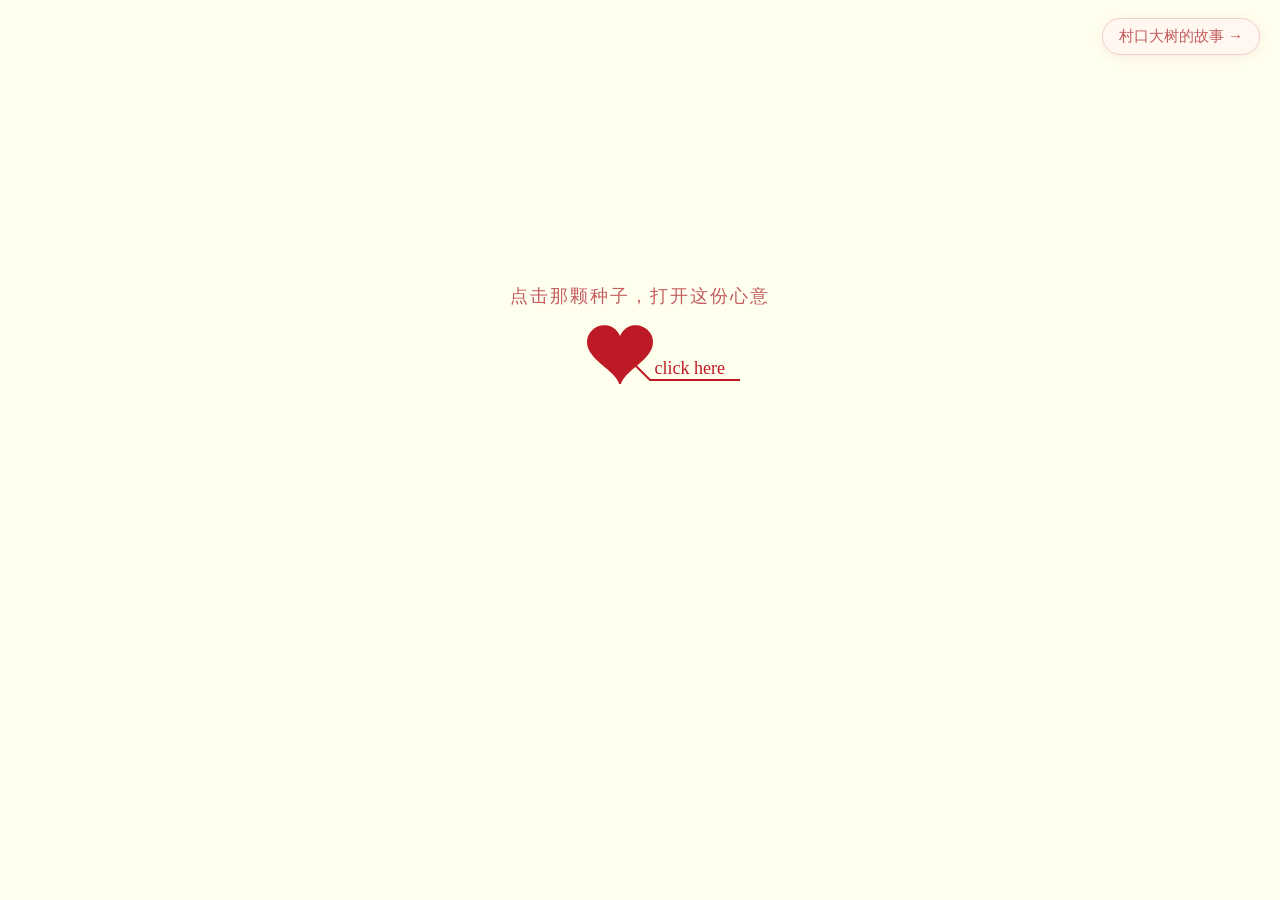
==== index.html @ 1425f9af "Publish the love site so anyone can open it from a URL." ====
<!DOCTYPE html>
<html lang="zh-CN">
<head>
    <meta charset="UTF-8">
    <meta name="viewport" content="width=device-width, initial-scale=1.0">
    <title>给珊珊</title>
    <link type="text/css" rel="stylesheet" href="default.css">
    <script type="text/javascript" src="jquery.min.js"></script>
    <script type="text/javascript" src="jscex.min.js"></script>
    <script type="text/javascript" src="jscex-parser.js"></script>
    <script type="text/javascript" src="jscex-jit.js"></script>
    <script type="text/javascript" src="jscex-builderbase.min.js"></script>
    <script type="text/javascript" src="jscex-async.min.js"></script>
    <script type="text/javascript" src="jscex-async-powerpack.min.js"></script>
    <script type="text/javascript" src="functions.js" charset="utf-8"></script>
    <script type="text/javascript" src="love.js" charset="utf-8"></script>
</head>
<body>
<audio id="bgm" loop>
    <source src="最美情侣.mp3" type="audio/mp3">
</audio>
<a class="top-link" href="story.html">村口大树的故事 →</a>
<div id="main">
    <div id="error">亲，您使用的浏览器无法支持即将显示的内容，请换成谷歌 Chrome 或者火狐 Firefox 浏览器哟~</div>
    <div id="wrap">
        <div id="hint">点击那颗种子，打开这份心意</div>
        <div id="text">
            <div id="code">
                <span class="say">亲爱的~宝宝，自从遇到你，我觉得我终于找到了幸福</span><br>
                <span class="say">我会守护你生命里的精彩，并陪伴你一路精彩下去。</span><br>
                <span class="say">你的幸福快乐，是我一生的追求。</span><br>
                <span class="say">我会每一天带着笑脸，和你说早安，</span><br>
                <span class="say">我会每一晚与你道声晚安再入梦乡，</span><br>
                <span class="say">我会带你去所有你想去的地方，</span><br>
                <span class="say">陪你闹看你笑</span><br>
                <span class="say">历经你生命中所有的点点滴滴。</span><br>
                <span class="say">我期待这一生与你一起走过，</span><br>
                <span class="say">我期待与你慢慢变老</span><br>
                <span class="say">等我们老到哪儿也去不了，</span><br>
                <span class="say">还能满载着一生的幸福快乐 ！</span><br>
                <br>
                <span class="say">我会为我们的未来撑起一片天空，</span><br>
                <span class="say">为我们的将来担负起一生的责任，</span><br>
                <span class="say">愿意为你去做每一件能让你开心快乐的事。</span><br>
                <span class="say">所有我们经历的点点滴滴，</span><br>
                <span class="say">都是我们一辈子最美的回忆。</span><br>
                <span class="say">我愿意爱你直到老去！</span><br>
                <br>
                <span class="say"><span class="space"></span> -- Yours, 修修.</span>
            </div>
        </div>
        <div id="clock-box">
            <a href="story.html">我</a> 喜欢 <a href="story.html">你</a> 的
            <div id="clock"></div>
        </div>
        <canvas id="canvas" width="1100" height="680"></canvas>
    </div>
</div>

<script>
    (function(){
        var canvas = $('#canvas');

        if (!canvas[0].getContext) {
            $("#error").show();
            return false;
        }

        var width = canvas.width();
        var height = canvas.height();

        canvas.attr("width", width);
        canvas.attr("height", height);

        var opts = {
            seed: {
                x: width / 2 - 20,
                color: "rgb(190, 26, 37)",
                scale: 2
            },
            branch: [
                [535, 680, 570, 250, 500, 200, 30, 100, [
                    [540, 500, 455, 417, 340, 400, 13, 100, [
                        [450, 435, 434, 430, 394, 395, 2, 40]
                    ]],
                    [550, 445, 600, 356, 680, 345, 12, 100, [
                        [578, 400, 648, 409, 661, 426, 3, 80]
                    ]],
                    [539, 281, 537, 248, 534, 217, 3, 40],
                    [546, 397, 413, 247, 328, 244, 9, 80, [
                        [427, 286, 383, 253, 371, 205, 2, 40],
                        [498, 345, 435, 315, 395, 330, 4, 60]
                    ]],
                    [546, 357, 608, 252, 678, 221, 6, 100, [
                        [590, 293, 646, 277, 648, 271, 2, 80]
                    ]]
                ]]
            ],
            bloom: {
                num: 700,
                width: 1080,
                height: 650
            },
            footer: {
                width: 1200,
                height: 5,
                speed: 10
            }
        };
        var tree = new Tree(canvas[0], width, height, opts);
        var seed = tree.seed;
        var foot = tree.footer;
        var hold = 1;
        var bgm = document.getElementById("bgm");

        canvas.click(function(e) {
            var offset = canvas.offset(), x, y;
            x = e.pageX - offset.left;
            y = e.pageY - offset.top;
            if (seed.hover(x, y)) {
                hold = 0;
                $("#hint").fadeOut(400);
                if (bgm) { bgm.play().catch(function(){}); }
                canvas.unbind("click");
                canvas.unbind("mousemove");
                canvas.removeClass('hand');
            }
        }).mousemove(function(e){
            var offset = canvas.offset(), x, y;
            x = e.pageX - offset.left;
            y = e.pageY - offset.top;
            canvas.toggleClass('hand', seed.hover(x, y));
        });
        var seedAnimate = eval(Jscex.compile("async", function () {
            seed.draw();
            while (hold) {
                $await(Jscex.Async.sleep(10));
            }
            while (seed.canScale()) {
                seed.scale(0.95);
                $await(Jscex.Async.sleep(10));
            }
            while (seed.canMove()) {
                seed.move(0, 2);
                foot.draw();
                $await(Jscex.Async.sleep(10));
            }
        }));
        var growAnimate = eval(Jscex.compile("async", function () {
            do {
                tree.grow();
                $await(Jscex.Async.sleep(10));
            } while (tree.canGrow());
        }));

        var flowAnimate = eval(Jscex.compile("async", function () {
            do {
                tree.flower(2);
                $await(Jscex.Async.sleep(10));
            } while (tree.canFlower());
        }));

        var moveAnimate = eval(Jscex.compile("async", function () {
            tree.snapshot("p1", 240, 0, 610, 680);
            while (tree.move("p1", 500, 0)) {
                foot.draw();
                $await(Jscex.Async.sleep(10));
            }
            foot.draw();
            tree.snapshot("p2", 500, 0, 610, 680);

            canvas.parent().css("background", "url(" + tree.toDataURL('image/png') + ")");
            canvas.css("background", "#ffe");
            $await(Jscex.Async.sleep(300));
            canvas.css("background", "none");
        }));

        var jumpAnimate = eval(Jscex.compile("async", function () {
            var ctx = tree.ctx;
            while (true) {
                tree.ctx.clearRect(0, 0, width, height);
                tree.jump();
                foot.draw();
                $await(Jscex.Async.sleep(25));
            }
        }));

        var textAnimate = eval(Jscex.compile("async", function () {
            var together = new Date();
            together.setFullYear(2018, 6, 22);
            together.setHours(20);
            together.setMinutes(20);
            together.setSeconds(0);
            together.setMilliseconds(0);

            $("#code").show().typewriter();
            $("#clock-box").fadeIn(500);
            while (true) {
                timeElapse(together);
                $await(Jscex.Async.sleep(1000));
            }
        }));
        var runAsync = eval(Jscex.compile("async", function () {
            $await(seedAnimate());
            $await(growAnimate());
            $await(flowAnimate());
            $await(moveAnimate());

            textAnimate().start();

            $await(jumpAnimate());
        }));

        runAsync().start();
    })();
</script>
</body>
</html>
---- default.css ----
body{margin:0;padding:0;background:#ffe;font-size:14px;font-family:'微软雅黑','宋体',sans-serif;color:#231F20;overflow:auto}
a {color:#000;font-size:14px;}
#main{width:100%;}
#wrap{position:relative;margin:0 auto;width:1100px;height:680px;margin-top:10px;}
#text{width:400px;height:425px;left:60px;top:80px;position:absolute;}
#code{display:none;font-size:16px;}
#clock-box {position:absolute;left:60px;top:550px;font-size:28px;display:none;}
#clock-box a {font-size:28px;text-decoration:none;}
#clock{margin-left:48px;}
#clock .digit {font-size:64px;}
#canvas{margin:0 auto;width:1100px;height:680px;}
#error{margin:0 auto;text-align:center;margin-top:60px;display:none;}
.hand{cursor:pointer;}
.say{margin-left:5px;}
.space{margin-right:150px;}
#hint{position:absolute;left:50%;top:42%;transform:translate(-50%,-50%);color:#c45c5c;font-size:18px;letter-spacing:2px;pointer-events:none;text-shadow:0 0 12px #fff;white-space:nowrap;z-index:3}
.top-link{position:fixed;right:20px;top:18px;z-index:10;color:#c45c5c;text-decoration:none;font-size:15px;background:#fff7f0;border:1px solid #f0cfcf;border-radius:20px;padding:8px 16px;box-shadow:0 2px 10px rgba(196,92,92,.12)}
.top-link:hover{background:#fff}
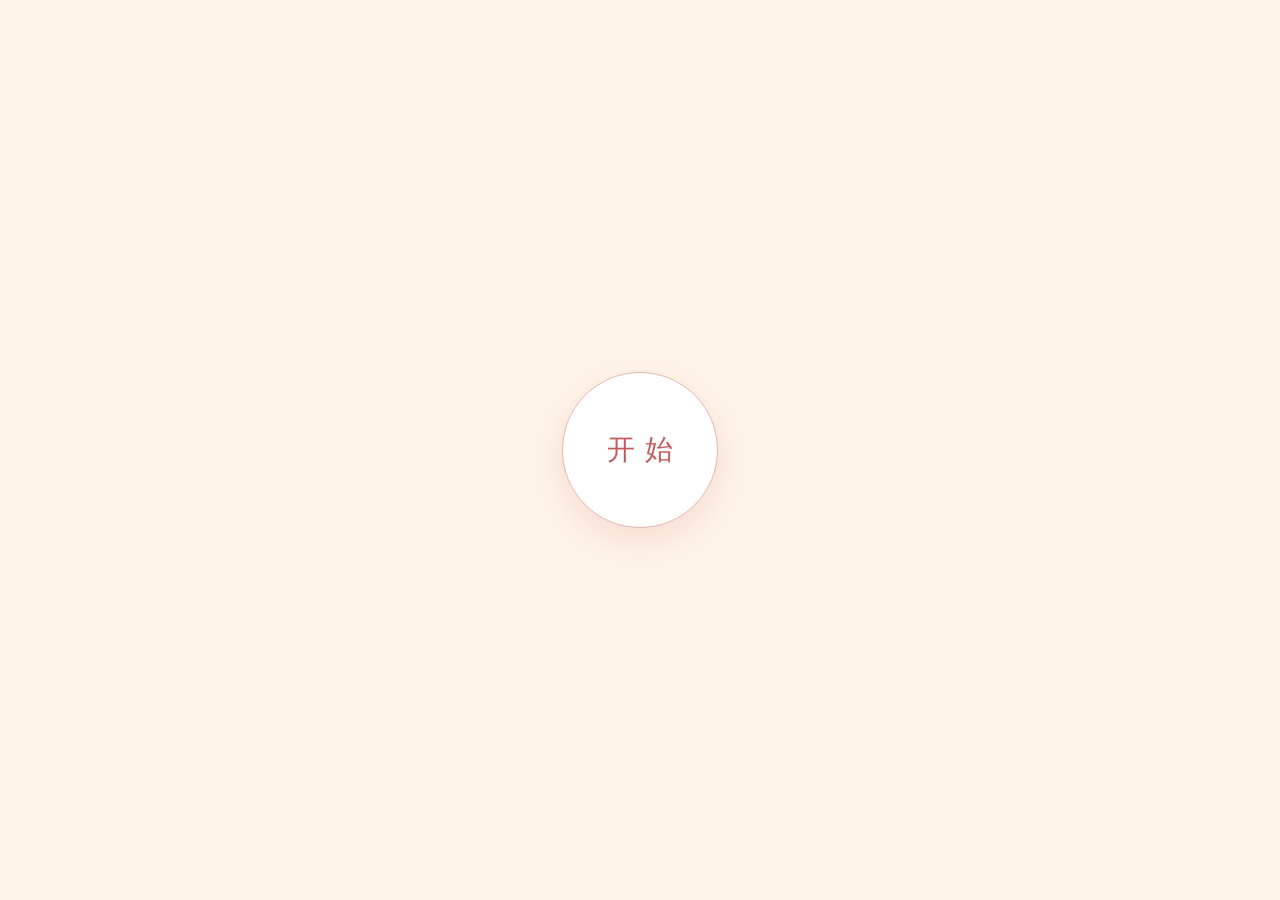
==== commit f4cdf826: "Play the tree story as one continuous intro before the love page." ====
--- a/index.html
+++ b/index.html
@@ -15,11 +15,21 @@
     <script type="text/javascript" src="functions.js" charset="utf-8"></script>
     <script type="text/javascript" src="love.js" charset="utf-8"></script>
 </head>
-<body>
+<body class="stage-start">
 <audio id="bgm" loop>
     <source src="最美情侣.mp3" type="audio/mp3">
 </audio>
-<a class="top-link" href="story.html">村口大树的故事 →</a>
+
+<div id="start-screen">
+    <button type="button" id="start-btn">开始</button>
+</div>
+
+<div id="intro">
+    <button type="button" id="skip-btn">跳过</button>
+    <video id="clip-a" playsinline webkit-playsinline></video>
+    <video id="clip-b" playsinline webkit-playsinline></video>
+</div>
+
 <div id="main">
     <div id="error">亲，您使用的浏览器无法支持即将显示的内容，请换成谷歌 Chrome 或者火狐 Firefox 浏览器哟~</div>
     <div id="wrap">
@@ -50,7 +60,7 @@
             </div>
         </div>
         <div id="clock-box">
-            <a href="story.html">我</a> 喜欢 <a href="story.html">你</a> 的
+            我 喜欢 你 的
             <div id="clock"></div>
         </div>
         <canvas id="canvas" width="1100" height="680"></canvas>
@@ -58,8 +68,189 @@
 </div>
 
 <script>
-    (function(){
+    (function () {
+        var clips = [
+            "vedio/01村口大树_第一场_拉远.mp4",
+            "vedio/02村口大树_第二场_围着玩.mp4",
+            "vedio/03村口大树_第三场_长满了刺.mp4",
+            "vedio/04村口大树_第四场_无人靠近.mp4",
+            "vedio/05村口大树_第五场_怎样的果子.mp4",
+            "vedio/06村口大树_第六场_爬上去看.mp4",
+            "vedio/07村口大树_第七场_看不见尽头.mp4",
+            "vedio/08村口大树_第八场_划破.mp4",
+            "vedio/09村口大树_第九场_滑落.mp4",
+            "vedio/10村口大树_第十场_挂在刺上.mp4",
+            "vedio/11村口大树_第十一场_眼前发黑.mp4",
+            "vedio/12村口大树_第十二场_念头.mp4",
+            "vedio/13村口大树_第十三场_再往上爬.mp4",
+            "vedio/14村口大树_第十四场_再往上爬.mp4",
+            "vedio/15村口大树_第十五场_树顶.mp4",
+            "vedio/16村口大树_第十六场_巨玫瑰.mp4",
+            "vedio/17村口大树_第十七场_花心.mp4"
+        ];
+
+        var a = document.getElementById("clip-a");
+        var b = document.getElementById("clip-b");
+        var startBtn = document.getElementById("start-btn");
+        var current = a;
+        var standby = b;
+        var currentIndex = 0;
+        var swapping = false;
+        var finished = false;
+
+        function arm(video, index) {
+            if (index >= clips.length) {
+                video.removeAttribute("src");
+                video.removeAttribute("data-index");
+                video.load();
+                return;
+            }
+            if (video.getAttribute("data-index") === String(index) && video.src) {
+                return;
+            }
+            video.setAttribute("data-index", String(index));
+            video.src = clips[index];
+            video.preload = "auto";
+            video.load();
+        }
+
+        function finishIntro() {
+            if (finished) {
+                return;
+            }
+            finished = true;
+            current.pause();
+            standby.pause();
+            document.body.className = "stage-love";
+            window.setTimeout(function () {
+                startLovePage();
+            }, 80);
+        }
+
+        function beginSwap() {
+            if (finished || swapping) {
+                return;
+            }
+            var nextIndex = currentIndex + 1;
+            if (nextIndex >= clips.length) {
+                finishIntro();
+                return;
+            }
+            swapping = true;
+
+            function go() {
+                var from = current;
+                var to = standby;
+                try {
+                    to.currentTime = 0;
+                } catch (e) {}
+                var playPromise = to.play();
+
+                function shown() {
+                    if (finished) {
+                        return;
+                    }
+                    to.classList.add("is-on");
+                    from.classList.remove("is-on");
+                    from.pause();
+                    current = to;
+                    standby = from;
+                    currentIndex = nextIndex;
+                    arm(standby, currentIndex + 1);
+                    swapping = false;
+                }
+
+                if (playPromise && playPromise.then) {
+                    playPromise.then(shown).catch(function () {
+                        swapping = false;
+                        if (nextIndex >= clips.length - 1) {
+                            finishIntro();
+                        }
+                    });
+                } else {
+                    shown();
+                }
+            }
+
+            if (standby.getAttribute("data-index") !== String(nextIndex)) {
+                arm(standby, nextIndex);
+            }
+            if (standby.readyState >= 2) {
+                go();
+            } else {
+                standby.addEventListener("canplay", function onCan() {
+                    standby.removeEventListener("canplay", onCan);
+                    go();
+                });
+            }
+        }
+
+        function onTime() {
+            if (finished || swapping || current !== this) {
+                return;
+            }
+            var duration = this.duration;
+            if (!duration || isNaN(duration)) {
+                return;
+            }
+            if (duration - this.currentTime <= 0.08) {
+                beginSwap();
+            }
+        }
+
+        function onEnded() {
+            if (finished || swapping || current !== this) {
+                return;
+            }
+            beginSwap();
+        }
+
+        a.addEventListener("timeupdate", onTime);
+        b.addEventListener("timeupdate", onTime);
+        a.addEventListener("ended", onEnded);
+        b.addEventListener("ended", onEnded);
+
+        arm(a, 0);
+        arm(b, 1);
+
+        startBtn.addEventListener("click", function () {
+            startBtn.disabled = true;
+            startBtn.textContent = "加载中";
+
+            function playNow() {
+                document.body.className = "stage-intro";
+                current.classList.add("is-on");
+                current.play().catch(function () {
+                    startBtn.disabled = false;
+                    startBtn.textContent = "开始";
+                    document.body.className = "stage-start";
+                });
+            }
+
+            if (current.readyState >= 2) {
+                playNow();
+            } else {
+                current.addEventListener("canplay", function onCan() {
+                    current.removeEventListener("canplay", onCan);
+                    playNow();
+                });
+            }
+        });
+
+        document.getElementById("skip-btn").addEventListener("click", finishIntro);
+    })();
+
+    var loveStarted = false;
+    function startLovePage() {
+        if (loveStarted) {
+            return;
+        }
         var canvas = $('#canvas');
+        if (!canvas[0] || !canvas.width()) {
+            window.setTimeout(startLovePage, 50);
+            return;
+        }
+        loveStarted = true;
 
         if (!canvas[0].getContext) {
             $("#error").show();
@@ -212,7 +403,7 @@
         }));
 
         runAsync().start();
-    })();
+    }
 </script>
 </body>
 </html>
--- a/default.css
+++ b/default.css
@@ -1,6 +1,8 @@
 body{margin:0;padding:0;background:#ffe;font-size:14px;font-family:'微软雅黑','宋体',sans-serif;color:#231F20;overflow:auto}
+body.stage-start,body.stage-intro{overflow:hidden;height:100%;}
 a {color:#000;font-size:14px;}
 #main{width:100%;}
+body.stage-start #main,body.stage-intro #main{visibility:hidden;height:0;overflow:hidden;}
 #wrap{position:relative;margin:0 auto;width:1100px;height:680px;margin-top:10px;}
 #text{width:400px;height:425px;left:60px;top:80px;position:absolute;}
 #code{display:none;font-size:16px;}
@@ -14,5 +16,14 @@
 .say{margin-left:5px;}
 .space{margin-right:150px;}
 #hint{position:absolute;left:50%;top:42%;transform:translate(-50%,-50%);color:#c45c5c;font-size:18px;letter-spacing:2px;pointer-events:none;text-shadow:0 0 12px #fff;white-space:nowrap;z-index:3}
-.top-link{position:fixed;right:20px;top:18px;z-index:10;color:#c45c5c;text-decoration:none;font-size:15px;background:#fff7f0;border:1px solid #f0cfcf;border-radius:20px;padding:8px 16px;box-shadow:0 2px 10px rgba(196,92,92,.12)}
-.top-link:hover{background:#fff}
+#start-screen,#intro{position:fixed;inset:0;z-index:80;transition:opacity .45s ease,visibility .45s ease}
+#start-screen{z-index:90;background:#fff4e8;display:flex;align-items:center;justify-content:center}
+#start-btn{width:156px;height:156px;border-radius:50%;border:1px solid #e8b4b4;background:#fff;color:#c45c5c;font-size:28px;letter-spacing:10px;text-indent:10px;cursor:pointer;box-shadow:0 12px 32px rgba(196,92,92,.16);font-family:inherit}
+#start-btn:hover{transform:scale(1.04)}
+#start-btn:disabled{opacity:.7;transform:none;cursor:wait}
+#intro{background:#000}
+#intro video{position:absolute;inset:0;width:100%;height:100%;object-fit:contain;background:#000;opacity:0}
+#intro video.is-on{opacity:1}
+#skip-btn{position:absolute;top:20px;right:22px;z-index:5;background:rgba(0,0,0,.38);color:#fff;border:1px solid rgba(255,255,255,.38);border-radius:999px;padding:8px 18px;font-size:15px;letter-spacing:3px;cursor:pointer;font-family:inherit}
+#skip-btn:hover{background:rgba(0,0,0,.55)}
+body.stage-intro #start-screen,body.stage-love #start-screen,body.stage-love #intro{opacity:0;visibility:hidden;pointer-events:none}
